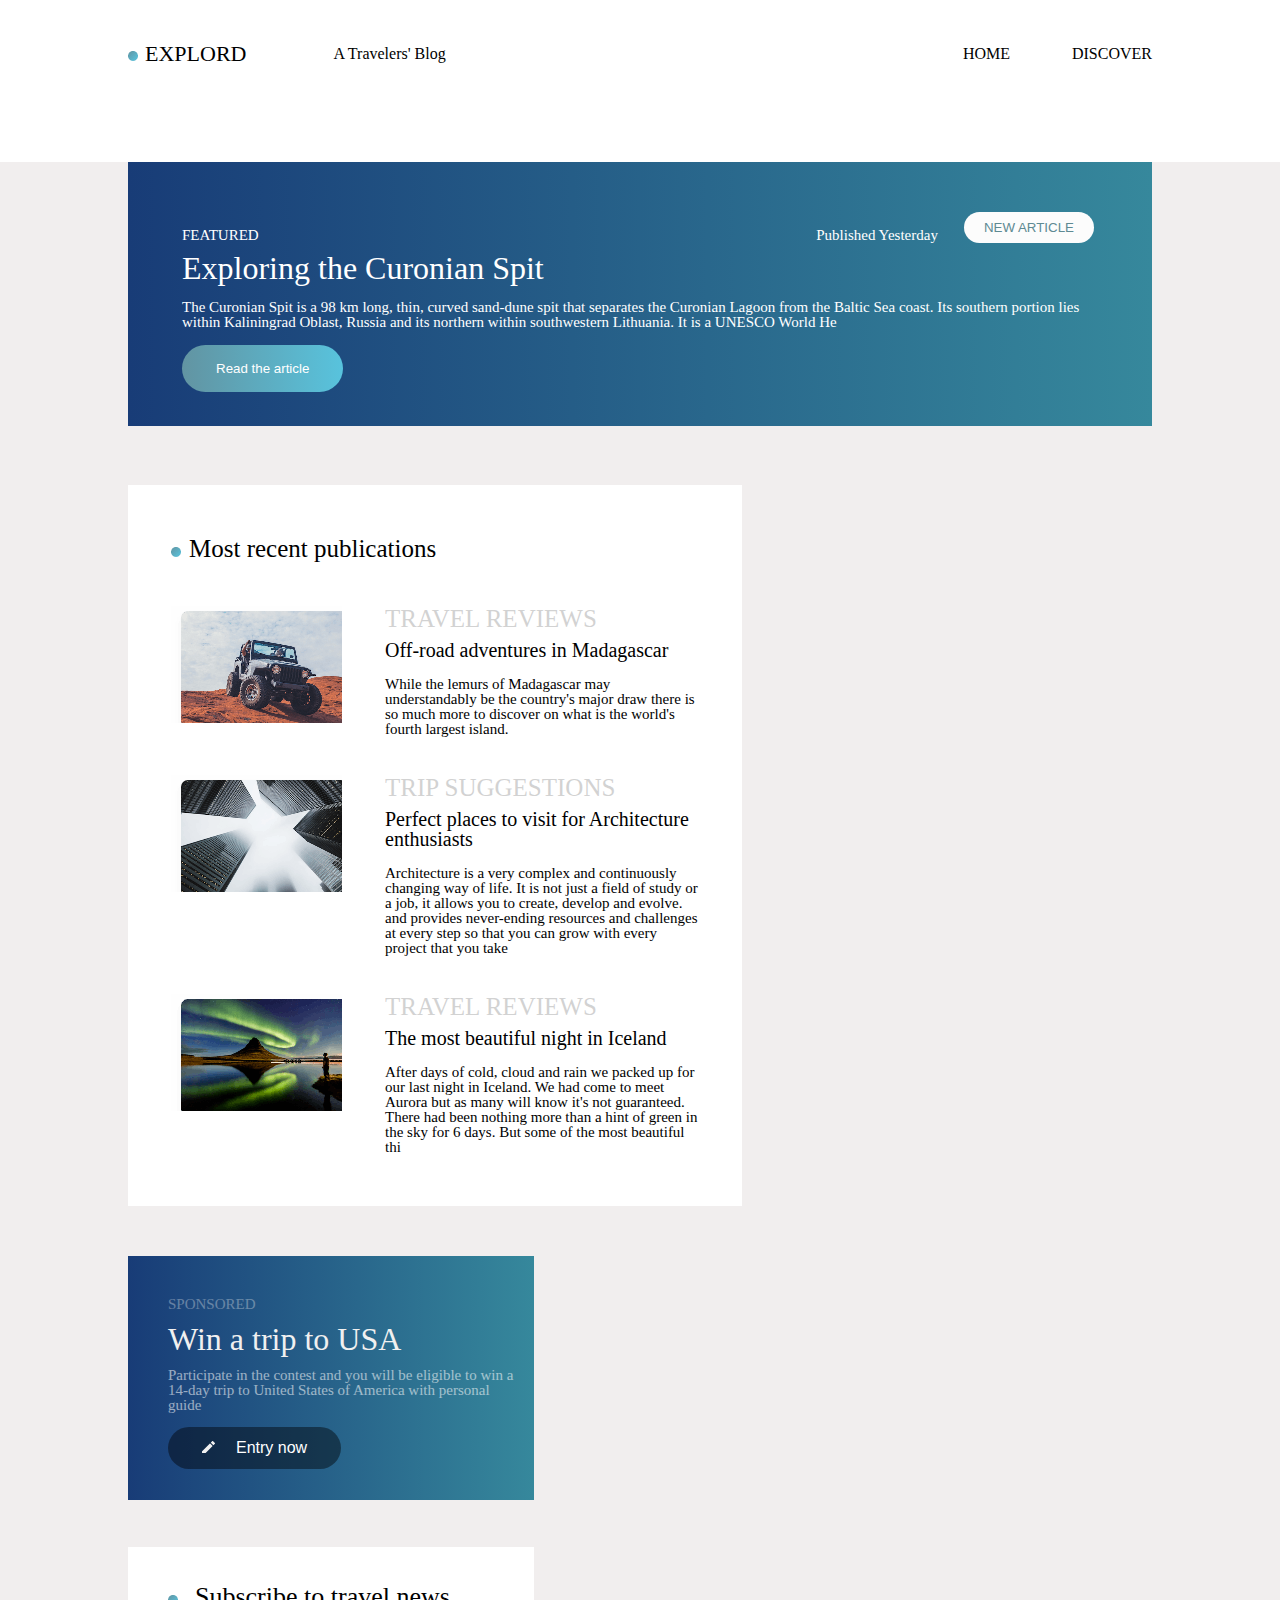
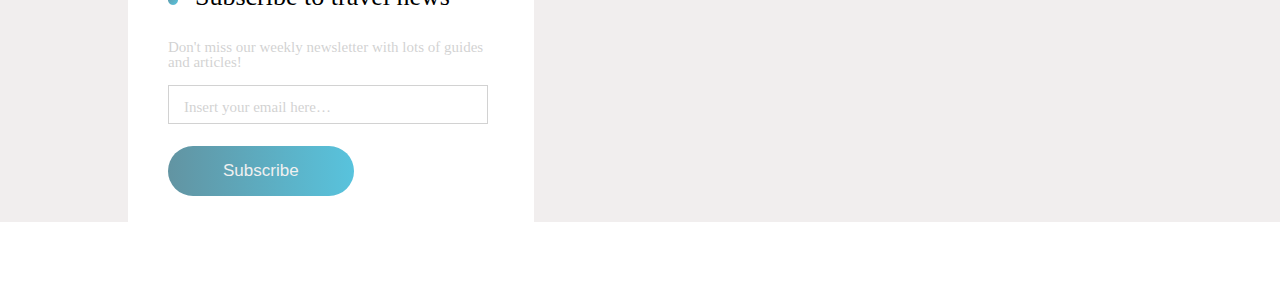
==== index.html @ d2798b22 "day 1" ====
<!DOCTYPE html>
<html lang="en">
  <head>
    <meta charset="UTF-8" />
    <meta http-equiv="X-UA-Compatible" content="IE=edge" />
    <meta name="viewport" content="width=device-width, initial-scale=1.0" />
    <title>Document</title>
    <link rel="stylesheet" href="./css/reset.css" />
    <link rel="stylesheet" href="./css/style.css" />
  </head>
  <body>
    <header>
      <div class="first">
        <h1><img src="./imiges/Ellipse 1.png" alt="" />EXPLORD</h1>
        <p>A Travelers' Blog</p>
      </div>
      <div class="second">
        <p>HOME</p>
        <p>DISCOVER</p>
      </div>
    </header>
    <section>
      <div class="sectdiv">
        <div class="satauri">
          <p>FEATURED</p>
          <div>
            <p>Published Yesterday</p>
            <button class="pirveli">NEW ARTICLE</button>
          </div>
        </div>
        <h1>Exploring the Curonian Spit</h1>
        <p>
          The Curonian Spit is a 98 km long, thin, curved sand-dune spit that
          separates the Curonian Lagoon from the Baltic Sea coast. Its southern
          portion lies within Kaliningrad Oblast, Russia and its northern within
          southwestern Lithuania. It is a UNESCO World He
        </p>
        <button class="meore">Read the article</button>
      </div>
      <div class="middle">
        <div class="sectdiv2">
          <h1 class="img">
            <img src="./imiges/Ellipse 1.png" alt="" />Most recent publications
          </h1>
          <div class="box">
            <img src="./imiges/94468c094b019f3.png" alt="car" />
            <div>
              <h1>TRAVEL REVIEWS</h1>
              <h2>Off-road adventures in Madagascar</h2>
              <p>
                While the lemurs of Madagascar may understandably be the
                country's major draw there is so much more to discover on what
                is the world's fourth largest island.
              </p>
            </div>
          </div>
          <div class="box">
            <img src="./imiges/7e7a2f9344d1a53.png" alt="shenoba" />
            <div>
              <h1>TRIP SUGGESTIONS</h1>
              <h2>Perfect places to visit for Architecture enthusiasts</h2>
              <p>
                Architecture is a very complex and continuously changing way of
                life. It is not just a field of study or a job, it allows you to
                create, develop and evolve. and provides never-ending resources
                and challenges at every step so that you can grow with every
                project that you take
              </p>
            </div>
          </div>
          <div class="box">
            <img src="./imiges/16e2baedaf788ac.png" alt="mta" />
            <div>
              <h1>TRAVEL REVIEWS</h1>
              <h2>The most beautiful night in Iceland</h2>
              <p>
                After days of cold, cloud and rain we packed up for our last
                night in Iceland. We had come to meet Aurora but as many will
                know it's not guaranteed. There had been nothing more than a
                hint of green in the sky for 6 days. But some of the most
                beautiful thi
              </p>
            </div>
          </div>
        </div>
        <div class="right">
          <div class="sectdiv3">
            <h1>SPONSORED</h1>
            <h2>Win a trip to USA</h2>
            <p>
              Participate in the contest and you will be eligible to win a
              14-day trip to United States of America with personal guide
            </p>
            <button>
              <img src="./imiges/ic_edit_24px.png" alt="" />Entry now
            </button>
          </div>
          <div class="sectdiv4">
            <h1>
              <img src="./imiges/Ellipse 1.png" alt="" />Subscribe to travel
              news
            </h1>
            <h2>
              Don't miss our weekly newsletter with lots of guides and articles!
            </h2>
            <p>Insert your email here…</p>
            <button>Subscribe</button>
          </div>
        </div>
      </div>
    </section>
  </body>
</html>
---- css/style.css ----
.first {
  display: flex;
  align-items: center;
  column-gap: 87px;
}
.first h1 {
  font-size: 22px;
}
.first p {
  font-size: 16px;
}
.second {
  display: flex;
  align-items: center;
  column-gap: 62px;
  font-size: 16px;
}
header {
  display: flex;
  justify-content: space-between;
  padding-top: 43px;
  width: 80%;
  margin: auto;
  padding-bottom: 97px;
}
header img {
  margin-right: 7px;
}
.sectdiv {
  width: 80%;
  background: linear-gradient(to right, #183c77, #36889c);
  margin: auto;
  padding-right: 58px;
  padding-bottom: 34px;
}
.satauri {
  display: flex;
  margin: auto;
  justify-content: space-between;
  padding-top: 50px;
}
.satauri div {
  display: flex;
  justify-content: flex-end;
  column-gap: 26px;
  align-items: center;
}
.satauri p {
  font-size: 15px;
}
.meore {
  background: linear-gradient(to right, #6294a2, #58c3dd);
  border-radius: 25px;
  border: none;
  padding: 16px 34px;
  margin-top: 15px;
  margin-left: 54px;
  color: white;
}
.pirveli {
  background-color: #fcfcfc;
  border-radius: 25px;
  padding: 8px 20px;
  border: none;
  color: #5e8a93;
}
.sectdiv h1 {
  font-size: 32px;
  padding-left: 54px;
  margin-top: 9px;
}
.sectdiv p {
  font-size: 15px;
  padding-left: 54px;
  margin-top: 16px;
}
.sectdiv {
  color: white;
}
section {
  background-color: rgb(241, 238, 238);
}
div .box {
  display: flex;
  margin-top: 38px;
}
.box h1 {
  font-size: 13px;
  padding-bottom: 9px;
  color: #404040;
  opacity: 0.23;
}
.box:nth-child(2) {
  margin-top: 45px;
}
.box h2 {
  font-size: 20px;
  padding-bottom: 17px;
}
.box p {
  font-size: 15px;
}
.sectdiv2 {
  background-color: white;
  padding: 51px 43px;
  min-width: 475px;
  width: 60%;
}
.sectdiv2 h1 {
  font-size: 25px;
}
.box div {
  margin-left: 35px;
}
.sectdiv2 img {
  margin-right: 8px;
}
.sectdiv3 {
  width: 406px;
  background: linear-gradient(to right, #183c77, #36889c);
  padding-left: 40px;
  padding-right: 15px;
  padding-top: 41px;
}
.sectdiv3 h1 {
  font-size: 15px;
  margin-bottom: 11px;
  color: #f0f0f0;
  opacity: 0.35;
}
.sectdiv3 h2 {
  font-size: 32px;
  margin-bottom: 13px;
  color: #f0f0f0;
}
.sectdiv3 p {
  font-size: 15px;
  margin-bottom: 14px;
  color: #fcfcfc;
  opacity: 0.56;
}
.sectdiv3 button {
  font-size: 16px;
  border-radius: 25px;
  background-color: #01000270;
  color: white;
  margin-bottom: 31px;
  border: none;
  padding: 12px 34px;
}
.sectdiv3 button img {
  margin-right: 21px;
}
.sectdiv4 {
  width: 406px;
  background-color: white;
  padding: 37px 46px 26px 40px;
  margin-top: 47px;
}
.sectdiv4 h1 {
  font-size: 26px;
  margin-bottom: 30px;
}
.sectdiv4 h2 {
  font-size: 15px;
  color: #404040;
  opacity: 0.23;
  margin-bottom: 15px;
}
.sectdiv4 p {
  font-size: 15px;
  color: #404040;
  opacity: 0.23;
  border: 1px solid;
  margin-bottom: 22px;
  padding: 14px 149px 8px 15px;
}
.sectdiv4 button {
  font-size: 17px;
  color: #f0f0f0;
  background: linear-gradient(to right, #6294a2, #58c3dd);
  border-radius: 25px;
  border: none;
  padding: 15px 55px;
}
.sectdiv4 img {
  margin-right: 17px;
}
.middle {
  display: flex;
  width: 80%;
  margin: 59px auto;
  gap: 50px;
  flex-wrap: wrap;
}
.box img {
  height: 117px;
}
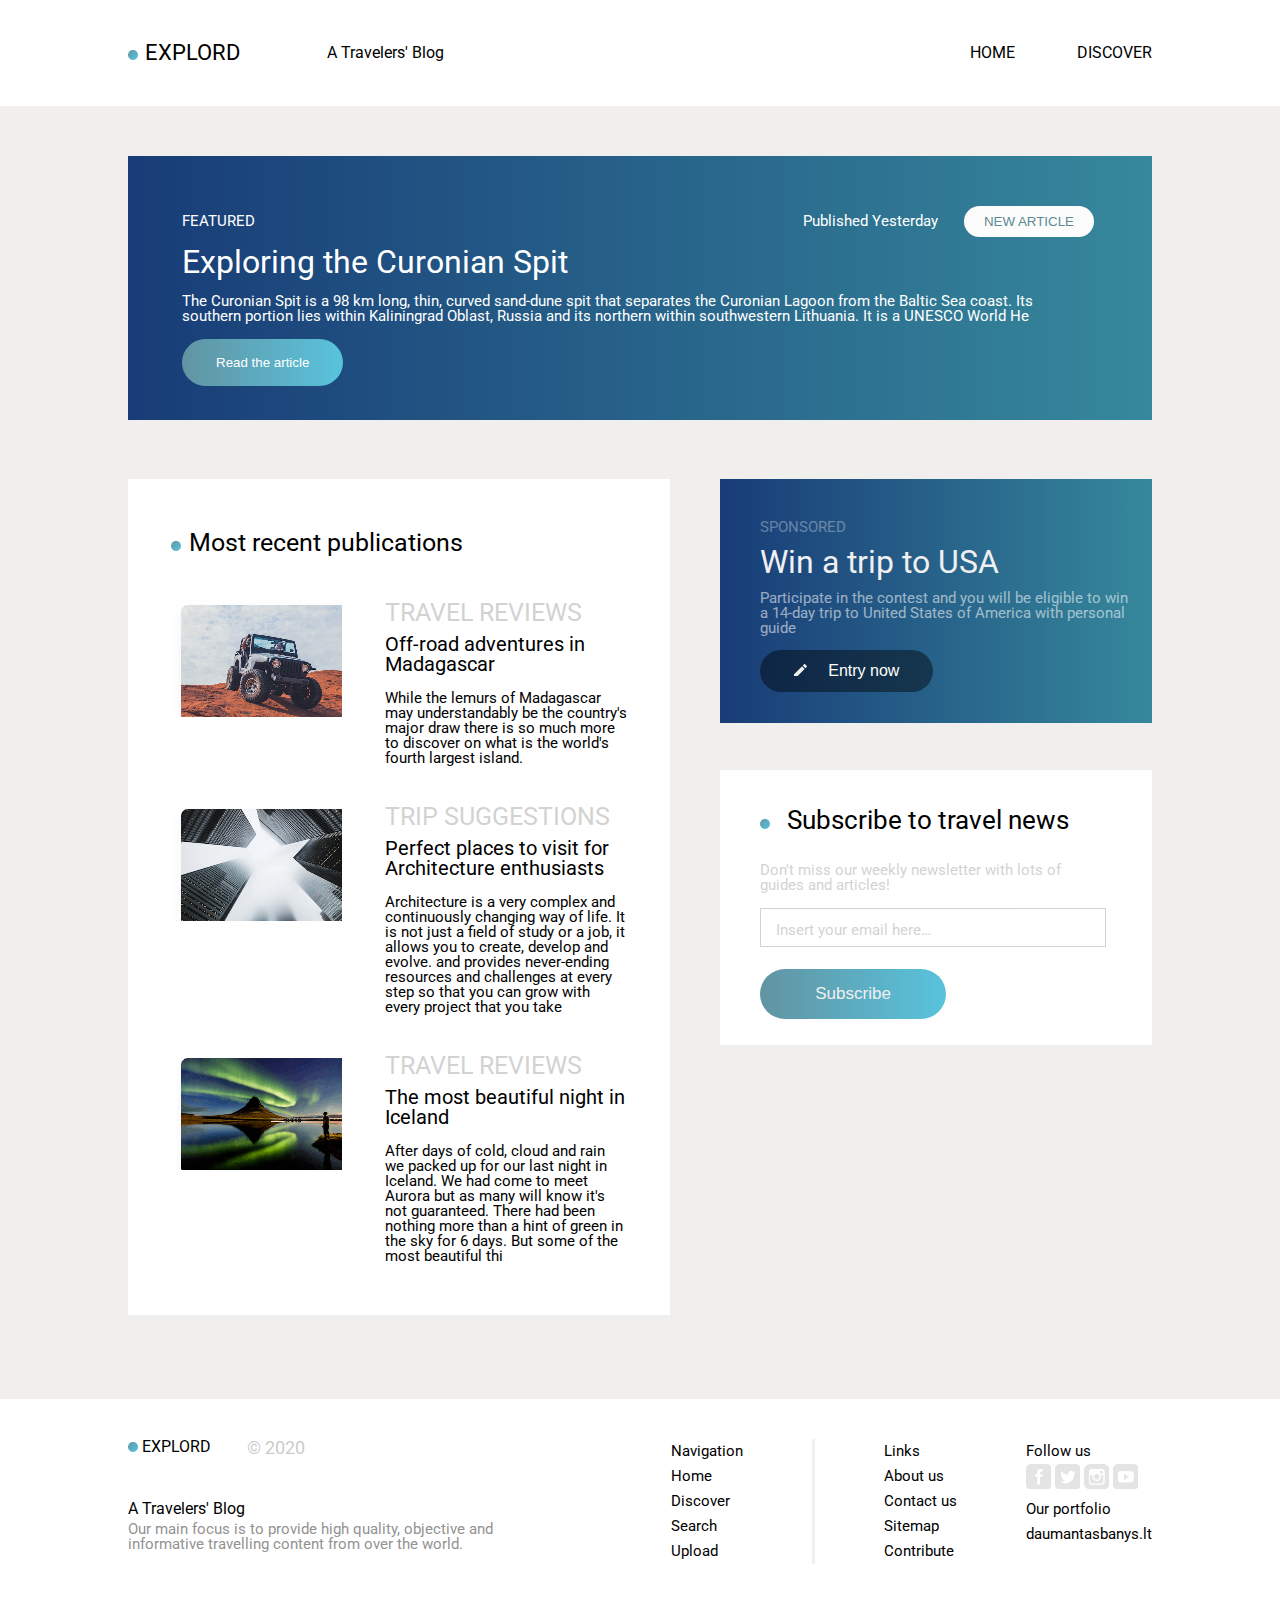
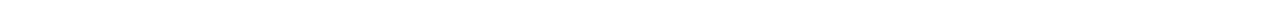
==== commit 1e095d6b: "Final Commit" ====
--- a/index.html
+++ b/index.html
@@ -12,11 +12,11 @@
     <header>
       <div class="first">
         <h1><img src="./imiges/Ellipse 1.png" alt="" />EXPLORD</h1>
-        <p>A Travelers' Blog</p>
+        <p><a href="./blog.html">A Travelers' Blog</a></p>
       </div>
       <div class="second">
         <p>HOME</p>
-        <p>DISCOVER</p>
+        <p><a href="./discover.html">DISCOVER</a></p>
       </div>
     </header>
     <section>
@@ -109,5 +109,53 @@
         </div>
       </div>
     </section>
+    <footer>
+      <div class="foot1">
+        <div class="footsat">
+          <h1><img src="./imiges/Ellipse 1.png" alt="wertili" /> EXPLORD</h1>
+          <p>© 2020</p>
+        </div>
+        <div class="travel">
+          <h1>A Travelers' Blog</h1>
+          <p>
+            Our main focus is to provide high quality, objective and informative
+            travelling content from over the world.
+          </p>
+        </div>
+      </div>
+      <div class="foot2">
+        <div class="nav1">
+          <nav>
+            <ul>
+              <li>Navigation</li>
+              <li>Home</li>
+              <li>Discover</li>
+              <li>Search</li>
+              <li>Upload</li>
+            </ul>
+          </nav>
+        </div>
+        <div class="nav2">
+          <nav>
+            <ul>
+              <li>Links</li>
+              <li>About us</li>
+              <li>Contact us</li>
+              <li>Sitemap</li>
+              <li>Contribute</li>
+            </ul>
+          </nav>
+        </div>
+        <div class="nav3">
+          <h1>Follow us</h1>
+          <img src="./imiges/Path 1.png" alt="fb" />
+          <img src="./imiges/Path 2.png" alt="tw" />
+          <img src="./imiges/instagram.png" alt="inst" />
+          <img src="./imiges/video-play-butt.png" alt="yout" />
+          <p>Our portfolio</p>
+          <p>daumantasbanys.lt</p>
+        </div>
+      </div>
+    </footer>
   </body>
 </html>
--- a/css/style.css
+++ b/css/style.css
@@ -1,3 +1,7 @@
+@import url("https://fonts.googleapis.com/css2?family=Roboto&display=swap");
+html {
+  font-family: "Roboto", sans-serif;
+}
 .first {
   display: flex;
   align-items: center;
@@ -18,10 +22,9 @@
 header {
   display: flex;
   justify-content: space-between;
-  padding-top: 43px;
+  padding: 42px 0px;
   width: 80%;
   margin: auto;
-  padding-bottom: 97px;
 }
 header img {
   margin-right: 7px;
@@ -38,6 +41,7 @@
   margin: auto;
   justify-content: space-between;
   padding-top: 50px;
+  align-items: center;
 }
 .satauri div {
   display: flex;
@@ -56,6 +60,7 @@
   margin-top: 15px;
   margin-left: 54px;
   color: white;
+  cursor: pointer;
 }
 .pirveli {
   background-color: #fcfcfc;
@@ -63,6 +68,11 @@
   padding: 8px 20px;
   border: none;
   color: #5e8a93;
+  cursor: pointer;
+}
+.pirveli:hover {
+  background-color: #183c77;
+  color: white;
 }
 .sectdiv h1 {
   font-size: 32px;
@@ -74,10 +84,15 @@
   padding-left: 54px;
   margin-top: 16px;
 }
+.satauri p {
+  margin: 0px;
+}
 .sectdiv {
   color: white;
 }
 section {
+  padding-top: 50px;
+  padding-bottom: 25px;
   background-color: rgb(241, 238, 238);
 }
 div .box {
@@ -116,7 +131,7 @@
   margin-right: 8px;
 }
 .sectdiv3 {
-  width: 406px;
+  width: 100%;
   background: linear-gradient(to right, #183c77, #36889c);
   padding-left: 40px;
   padding-right: 15px;
@@ -138,6 +153,11 @@
   margin-bottom: 14px;
   color: #fcfcfc;
   opacity: 0.56;
+}
+.right {
+  width: 500px;
+  max-width: 450px;
+  min-width: 294px;
 }
 .sectdiv3 button {
   font-size: 16px;
@@ -147,12 +167,13 @@
   margin-bottom: 31px;
   border: none;
   padding: 12px 34px;
+  cursor: pointer;
 }
 .sectdiv3 button img {
   margin-right: 21px;
 }
 .sectdiv4 {
-  width: 406px;
+  width: 100%;
   background-color: white;
   padding: 37px 46px 26px 40px;
   margin-top: 47px;
@@ -173,7 +194,7 @@
   opacity: 0.23;
   border: 1px solid;
   margin-bottom: 22px;
-  padding: 14px 149px 8px 15px;
+  padding: 14px 0px 8px 15px;
 }
 .sectdiv4 button {
   font-size: 17px;
@@ -182,6 +203,7 @@
   border-radius: 25px;
   border: none;
   padding: 15px 55px;
+  cursor: pointer;
 }
 .sectdiv4 img {
   margin-right: 17px;
@@ -191,8 +213,108 @@
   width: 80%;
   margin: 59px auto;
   gap: 50px;
-  flex-wrap: wrap;
+  justify-content: space-between;
 }
 .box img {
   height: 117px;
 }
+footer {
+  padding-top: 40px;
+  padding-bottom: 40px;
+  display: flex;
+  justify-content: space-between;
+  width: 80%;
+  margin: auto;
+}
+.footsat {
+  display: flex;
+}
+.footsat p {
+  margin-left: 36px;
+  font-size: 18px;
+  color: #404040;
+  opacity: 0.27;
+}
+.travel {
+  width: 377px;
+  margin-top: 44px;
+}
+.travel h1 {
+  font-size: 16px;
+}
+.travel p {
+  margin-top: 5px;
+  font-size: 15px;
+  color: #404040;
+  opacity: 0.57;
+}
+.foot2 {
+  font-size: 15px;
+  display: flex;
+  line-height: 25px;
+}
+.nav1 {
+  border-right: #f0f0f0 solid;
+  opacity: 1;
+  padding-right: 69px;
+}
+.nav3 img {
+  opacity: 0.1;
+  cursor: pointer;
+}
+.nav3 img:hover {
+  opacity: 1;
+}
+.nav2 {
+  margin-left: 69px;
+}
+.nav3 {
+  margin-left: 69px;
+}
+button.meore:hover {
+  background: linear-gradient(to right, #58c3dd, #6294a2);
+}
+@media (max-width: 480px) {
+  .middle {
+    flex-wrap: wrap;
+  }
+  header {
+    display: block;
+  }
+  .first,
+  .second {
+    justify-content: space-between;
+    gap: 0px;
+  }
+  .second {
+    margin-top: 15px;
+  }
+  div.box {
+    display: block;
+  }
+  .box div {
+    margin-left: 0px;
+    margin-top: 15px;
+  }
+  .sectdiv2 {
+    min-width: 0px;
+    width: 100%;
+    padding: 10px;
+  }
+  footer {
+    row-gap: 10px;
+    width: 100%;
+    padding: 10px;
+    flex-wrap: wrap;
+    display: block;
+  }
+  div .nav3 {
+    margin-left: 50px;
+  }
+  .foot2 {
+    padding-top: 15px;
+  }
+  .travel {
+    margin-top: 15px;
+  }
+}
